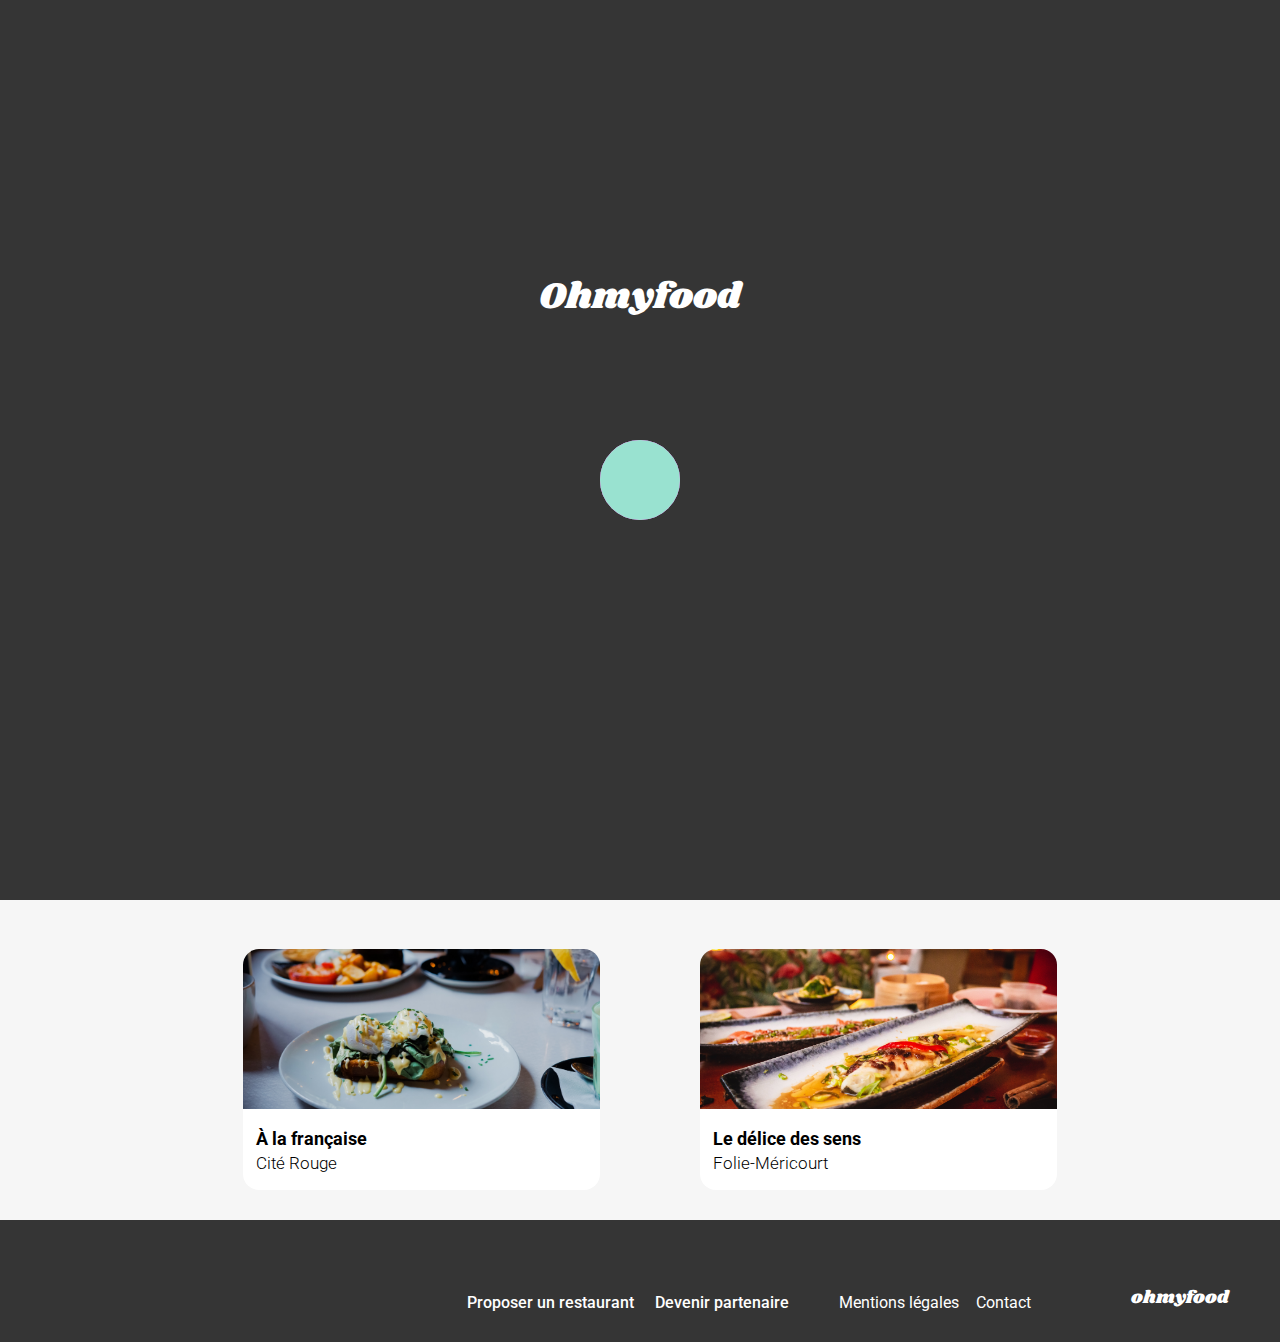
==== index.html @ 9baf25be "création des autres pages restos et quelques retouches diverses" ====
<!DOCTYPE html>
<html lang="fr">
  <head>
    <meta charset="UTF-8" />
    <!-- Pour les MediaQueries -->
    <meta name="viewport" content="width=device-width, initial-scale=1.0" />
    <!-- Nom de l'onglet -->
    <title>OhmyFood</title>
    <!-- Ajout du Logo dans l'onglet -->
    <link rel="icon" type="image/svg+xml" href="Images/logo/ohmyfood.png" />
    <!-- Ajout des liens pour les fonts et icones -->
    <link rel="preconnect" href="https://fonts.googleapis.com" />
    <link rel="preconnect" href="https://fonts.gstatic.com" crossorigin />
    <link
      href="https://fonts.googleapis.com/css2?family=Roboto:wght@300;400;500;700&family=Shrikhand&display=swap"
      rel="stylesheet"
    />
    <link
      rel="stylesheet"
      href="https://cdnjs.cloudflare.com/ajax/libs/font-awesome/6.2.1/css/all.min.css"
      integrity="sha512-MV7K8+y+gLIBoVD59lQIYicR65iaqukzvf/nwasF0nqhPay5w/9lJmVM2hMDcnK1OnMGCdVK+iQrJ7lzPJQd1w=="
      crossorigin="anonymous"
      referrerpolicy="no-referrer"
    />
    <!-- Ajout du style css de référence -->
    <link rel="stylesheet" href="sass/main.css" />
  </head>
  <body>
    <!-- LOADER -->
    <div class="middle loader">
      <div><p class="loader__title">Ohmyfood</p></div>
      <div>
        <span class="loader__element loader__element--1"></span>
        <span class="loader__element loader__element--2"></span>
        <span class="loader__element loader__element--3"></span>
      </div>
    </div>

    <header>
      <!-- ENTÊTE -->
      <div class="header header__accueil">
        <img
          src="Images/logo/ohmyfood@2x.svg"
          alt="Logo du site Oh my Food"
          class="logo"
        />
      </div>
    </header>
    <main>
      <!-- LOCALISATION -->
      <div class="location">
        <i class="fa-solid fa-location-dot" aria-hidden="true"></i>
        <a href="#" class="paris">Paris, Belleville</a>
      </div>
      <div class="presentation">
        <p class="presentation__one">Réservez le menu qui vous convient</p>
        <p class="presentation__two">
          Découvrez des restaurants d’exception, sélectionnés par nos soins.
        </p>
        <a href="#restos" class="cta cta__one"> Explorer nos restaurants </a>
      </div>
      <section>
        <div class="fct__title">
          <h1>Fonctionnement</h1>
        </div>
        <div class="direction">
          <div class="choice">
            <span class="choice__order">1</span
            ><a href="#restos" class="btn"
              ><i
                class="fa-solid fa-mobile-screen-button fa-lg"
                aria-hidden="true"
              ></i
              >Choisissez un restaurant</a
            >
          </div>
          <div class="choice">
            <span class="choice__order">2</span
            ><a href="#restos" class="btn"
              ><i class="fa-solid fa-list-ul fa-lg" aria-hidden="true"></i
              >Composez votre menu</a
            >
          </div>
          <div class="choice">
            <span class="choice__order">3</span
            ><a href="#restos" class="btn"
              ><i class="fa-solid fa-store fa-lg" aria-hidden="true"></i
              >Dégustez au restaurant</a
            >
          </div>
        </div>
      </section>
      <section class="bckg" id="restos">
        <div class="rst__title">
          <h1>Restaurants</h1>
        </div>
        <div class="cards">
          <article class="width">
            <a href="restos/PaletteDuGout.html" class="card">
              <div class="container__one">
                <span class="card__label">Nouveau</span>
                <img
                  src="Images/restaurants/jay-wennington-N_Y88TWmGwA-unsplash.jpg"
                  alt="Image de restaurant montrant des plats"
                  class="card__img"
                />
              </div>
            </a>
            <div class="container__two">
              <a href="restos/PaletteDuGout.html">
                <div class="card__txt">
                  <h3>La palette du goût</h3>
                  <p>Ménilmontant</p>
                </div>
              </a>
              <div class="carre carre__heart">
                <label for="goût">
                  <input type="checkbox" id="goût" class="checkbox" />
                  <i class="far fa-heart fa__base" aria-hidden="true"></i>
                  <i class="fas fa-heart fa__base" aria-hidden="true"></i>
                </label>
              </div>
            </div>
          </article>
          <article class="width">
            <a href="restos/NoteEnchantee.html" class="card">
              <div class="container__one">
                <span class="card__label">Nouveau</span>
                <img
                  src="Images/restaurants/stil-u2Lp8tXIcjw-unsplash.jpg"
                  alt="Image de restaurant montrant des plats"
                  class="card__img"
                />
              </div>
            </a>
            <div class="container__two">
              <a href="restos/NoteEnchantee.html">
                <div class="card__txt">
                  <h3>La note enchantée</h3>
                  <p>Charonne</p>
                </div>
              </a>
              <div class="carre carre__heart">
                <label for="note">
                  <input type="checkbox" id="note" class="checkbox" />
                  <i class="far fa-heart fa__base" aria-hidden="true"></i>
                  <i class="fas fa-heart fa__base" aria-hidden="true"></i>
                </label>
              </div>
            </div>
          </article>
          <article class="width">
            <a href="restos/ALaFrancaise.html" class="card">
              <img
                src="Images/restaurants/toa-heftiba-DQKerTsQwi0-unsplash.jpg"
                alt="Image de restaurant montrant des plats"
                class="card__img"
              />
            </a>
            <div class="container__two">
              <a href="restos/ALaFrancaise.html">
                <div class="card__txt">
                  <h3>À la française</h3>
                  <p>Cité Rouge</p>
                </div>
              </a>
              <div class="carre carre__heart">
                <label for="franc">
                  <input type="checkbox" id="franc" class="checkbox" />
                  <i class="far fa-heart fa__base" aria-hidden="true"></i>
                  <i class="fas fa-heart fa__base" aria-hidden="true"></i>
                </label>
              </div>
            </div>
          </article>
          <article class="width">
            <a href="restos/DeliceDesSens.html" class="card">
              <img
                src="Images/restaurants/louis-hansel-shotsoflouis-qNBGVyOCY8Q-unsplash.jpg"
                alt="Image de restaurant montrant des plats"
                class="card__img"
              />
            </a>
            <div class="container__two">
              <a href="restos/DeliceDesSens.html">
                <div class="card__txt">
                  <h3>Le délice des sens</h3>
                  <p>Folie-Méricourt</p>
                </div>
              </a>
              <div class="carre carre__heart">
                <label for="sens">
                  <input type="checkbox" id="sens" class="checkbox" />
                  <i class="far fa-heart fa__base" aria-hidden="true"></i>
                  <i class="fas fa-heart fa__base" aria-hidden="true"></i>
                </label>
              </div>
            </div>
          </article>
        </div>
      </section>
    </main>
    <footer class="footer">
      <div class="footer__width">
        <div class="footer__marge">
          <a href="#" class="shrinkhand color">ohmyfood</a>
        </div>
        <div class="footer__two order__two">
          <div class="icon">
            <div>
              <i class="fa-solid fa-utensils" aria-hidden="true"></i>
            </div>
            <a href="#" class="color weight__one">Proposer un restaurant</a>
          </div>
          <div class="icon">
            <div>
              <i
                class="fa-solid fa-handshake-angle fa-xs"
                aria-hidden="true"
              ></i>
            </div>
            <a href="#" class="color weight__one">Devenir partenaire</a>
          </div>
        </div>
        <div class="footer__two order__one">
          <div><a href="#" class="color weight__two">Mentions légales</a></div>
          <div>
            <a href="mailto:email@exemple.com?" class="color weight__two"
              >Contact</a
            >
          </div>
        </div>
      </div>
    </footer>
  </body>
</html>
---- sass/main.css ----
@charset "UTF-8";
/*****Appel des différentes pages scss du projet pour un bon fonctionnement de l'ensemble du site *****/
/* Réinitialisation des marges navigateurs */
* {
  margin: 0;
  padding: 0;
}

/** Fonts du site **/
/** Font-size **/
/** Charte des Couleurs pour l'ensemble du site **/
/**Couleurs principales**/
/**Autres Couleurs **/
/** Couleurs de CTA **/
/** Paramètres généraux **/
/** LOADER **/
/** ENTÊTE **/
/** Accueil - Fonctionnement **/
/** Accueil - Cartes Restaurants **/
/** Partie haute de la card **/
/** Partie basse de la card **/
/** alignement texte et coeur de la card**/
/** FOOTER **/
/** Mise en forme pages Restos **/
/** Vignettes pages restaurants**/
/** Pour couper le texte à l'aide de 3 petits points **/
/** Ombres Portées **/
/** Keyframes LOADER **/
@keyframes loader {
  100% {
    transform: scale(2);
  }
}
@keyframes visibilité {
  90% {
    opacity: 1;
  }
  100% {
    opacity: 0;
  }
}
/** Keyframes Blocs Menu **/
@keyframes menu {
  from {
    transform: scale(0);
    opacity: 0;
  }
  to {
    transform: scale(1);
    opacity: 1;
  }
}
/****** Paramètres généraux en Mobile First ***********/
/** Mise en forme de diverses balises html **/
body {
  font-family: "Roboto", sans-serif;
  font-size: 1rem;
}

h1 {
  font-family: "Roboto", sans-serif;
  font-size: 1.5rem;
  font-weight: 700;
}

h2 {
  font-family: "Shrikhand", serif;
  font-size: 1.75rem;
  font-weight: 400;
}

h3 {
  font-size: 1.125rem;
  font-weight: 700;
}

h4 {
  font-weight: 300;
}

a {
  text-decoration: none;
}

/** Boutons Explorer er Commander **/
.cta {
  display: flex;
  justify-content: center;
  align-items: center;
  box-shadow: 0px 5px 5px 0px rgba(0, 0, 0, 0.2509803922);
  background: linear-gradient(to bottom, #ff79da, #9356dc 97%);
  color: #ffffff;
  margin: auto;
  height: 3.125rem;
  border-radius: 30px;
  cursor: pointer;
  transition: all 0.3s cubic-bezier(0.4, 0.1, 0.6, 0.9);
  /**** Media Queries ****/
}
.cta:hover, .cta:active {
  background: linear-gradient(to bottom, #ff93e1, #a16be0 97%);
  box-shadow: 0px 7px 7px 2px rgba(0, 0, 0, 0.2509803922);
}
.cta__one {
  width: 58%;
}
.cta__two {
  width: 52%;
}
@media screen and (min-width: 768px) {
  .cta__one {
    width: 16%;
  }
  .cta__two {
    width: 30%;
  }
}

/** Paramètres généraux des coeurs **/
.fa__base {
  position: absolute;
  font-size: 25px;
  color: transparent;
  background-clip: text;
  cursor: pointer;
  transition: opacity 0.2s ease-in-out;
}

.far {
  background-color: #000000;
}
.far:active {
  opacity: 0;
}
@media screen and (min-width: 768px) {
  .far:hover {
    opacity: 0;
  }
}

.fas {
  background-image: linear-gradient(to bottom, #9356dc, #ff79da);
  opacity: 0;
}
.fas:active {
  opacity: 1;
}
@media screen and (min-width: 768px) {
  .fas:hover {
    opacity: 1;
  }
}

.checkbox {
  position: absolute;
  opacity: 0;
}

/** lorsque la checkbox est cochée, cela affiche l'icône coeur plein / les 2 sont donc reliés **/
input[type=checkbox]:checked ~ .fas {
  opacity: 1;
}

.container__two {
  display: flex;
  justify-content: space-between;
}

.carre {
  cursor: pointer;
  position: relative;
  /** Coeur pages accueil / cards **/
  /** Coeur pages restaurants **/
}
.carre__heart {
  margin-top: 20px;
  margin-right: 45px;
}
.carre__myheart {
  margin-top: 7px;
  margin-left: 20px;
}

/** Section Restaurants **/
.cards {
  display: flex;
  flex-direction: column;
  gap: 19.2px;
  margin-top: 24px;
  /** taille pour la balise <a> qui enveloppe la carte**/
}
@media screen and (min-width: 768px) {
  .cards {
    flex-direction: row;
    flex-wrap: wrap;
    justify-content: center;
    margin-top: 24px;
    gap: 50px 100px;
  }
}
.cards .width {
  width: 100%;
  background: #ffffff;
  border-radius: 1rem;
  /** style pour la carte entièrement cliquable **/
}
@media screen and (min-width: 768px) {
  .cards .width {
    width: 35%;
  }
}
.cards .width .card {
  /** style pour l'étiquette **/
  /** style pour le texte**/
}
.cards .width .card .container__one {
  display: flex;
  justify-content: flex-end;
}
.cards .width .card__img {
  object-fit: cover;
  object-position: center;
  position: relative;
  z-index: 1;
  width: 100%;
  height: 160px;
  border-radius: 1rem 1rem 0 0;
}
.cards .width .card__label {
  display: flex;
  justify-content: center;
  align-items: center;
  /** Superposition de l'étiquette "Nouveau" par rapport à l'image **/
  position: absolute;
  z-index: 2;
  border-radius: 0.125rem;
  width: 5rem;
  height: 1.813rem;
  background: #99e2d0;
  color: #008766;
  font-size: 0.875rem;
  font-weight: 500;
  margin-top: 4%;
  margin-right: 4%;
}
@media screen and (min-width: 768px) {
  .cards .width .card__label {
    margin-top: 1%;
    margin-right: 1%;
  }
}
.cards .width .card__txt {
  display: flex;
  flex-direction: column;
  align-items: flex-start;
  line-height: 1.6rem;
  color: #000000;
  font-size: 1.063rem;
  font-weight: 300;
  padding: 0.8rem;
  margin-right: 30px;
}

/** Alignement vertical des 2 blocs du loader **/
.middle {
  display: flex;
  flex-direction: column;
  justify-content: center;
  align-items: center;
  gap: 80px;
}

/** Aspect global **/
.loader {
  background-color: #353535;
  width: 100%;
  height: 100%;
  pointer-events: none;
  position: fixed;
  top: 0px;
  left: 0px;
  z-index: 100000;
  animation: visibilité 3s ease forwards;
  /** Style du titre **/
  /** Style des 3 ronds **/
}
.loader__title {
  position: relative;
  font-family: "Shrikhand", serif;
  color: #ffffff;
  font-size: 2rem;
  margin-top: -100px;
  /** Media Queries **/
}
@media screen and (min-width: 768px) {
  .loader__title {
    font-size: 2.3rem;
    margin-top: -140px;
  }
}
.loader__element {
  position: absolute;
  border-radius: 100%;
  border: 30px solid;
  margin-left: -30px;
  margin-top: -40px;
  /** Rappel de la charte graphique du site **/
  /** Animation des 3 ronds **/
}
@media screen and (min-width: 768px) {
  .loader__element {
    margin-top: -50px;
    border: 40px solid;
    margin-left: -40px;
  }
}
.loader__element--1 {
  color: #9356dc;
}
.loader__element--2 {
  color: #ff79da;
}
.loader__element--3 {
  color: #99e2d0;
}
.loader__element:nth-child(1) {
  animation: loader 0.6s ease-in-out alternate infinite;
}
.loader__element:nth-child(2) {
  animation: loader 0.6s ease-in-out alternate 0.2s infinite;
}
.loader__element:nth-child(3) {
  animation: loader 0.6s ease-in-out alternate 0.4s infinite;
}

/** ENTÊTES page accueil et restos**/
.header {
  height: 3.938rem;
  /**** Media Queries ****/
}
.header .logo {
  width: 10.125rem;
  height: 2.75rem;
  margin-top: 0.8rem;
}
.header__accueil {
  display: flex;
  justify-content: center;
  align-items: center;
  box-shadow: 0px 2px 4px 0px rgba(0, 0, 0, 0.1490196078);
  position: relative;
  z-index: 2;
}
.header__restos {
  display: flex;
  justify-content: flex-start;
  align-items: center;
  margin-left: 24px;
  gap: 18%;
}
@media screen and (min-width: 768px) {
  .header__restos {
    gap: 41%;
  }
}
.header i {
  color: #000000;
}
@media screen and (min-width: 768px) {
  .header .header {
    height: 6rem;
  }
  .header .logo {
    width: 12.5rem;
    height: 2.138rem;
    margin-top: 0;
  }
}

/** Bannière de Localisation **/
.location {
  display: flex;
  justify-content: center;
  align-items: center;
  box-shadow: 0px 5px 5px 0px rgba(0, 0, 0, 0.2509803922);
  position: absolute;
  z-index: 1;
  gap: 19.2px;
  width: 100%;
  height: 50px;
  background-color: #eaeaea;
}
.location i {
  color: #353535;
}
.location .paris {
  color: #353535;
  font-weight: 500;
}

/** Présentation courte de la start up**/
.presentation {
  background-color: #F6F6F6;
  padding-top: 50px;
  padding-bottom: 60.8px;
  text-align: center;
}
.presentation__one {
  font-size: 1.5rem;
  font-weight: 700;
  line-height: 28px;
  padding: 40px 45px 16px;
}
.presentation__two {
  font-size: 1.125rem;
  font-weight: 300;
  color: #353535;
  line-height: 28px;
  margin-bottom: 32px;
}
@media screen and (min-width: 768px) {
  .presentation {
    padding-bottom: 32px;
  }
  .presentation__one {
    font-size: 2.5rem;
    padding: 40px 45px 35px;
  }
  .presentation__two {
    margin-bottom: 24px;
  }
}

/** Section Fonctionnement **/
.fct__title {
  padding: 52px 20px 28.8px;
}
@media screen and (min-width: 768px) {
  .fct__title {
    margin-left: 17.3%;
  }
}

.direction {
  display: flex;
  flex-direction: column;
  margin-bottom: 48px;
  gap: 24px;
}
@media screen and (min-width: 768px) {
  .direction {
    display: flex;
    flex-direction: row;
    justify-content: center;
    gap: 4.8px;
  }
}
.direction .choice {
  display: flex;
  align-items: center;
}
.direction .choice__order {
  display: flex;
  justify-content: center;
  align-items: center;
  margin-left: 20px;
  background: #9356dc;
  color: #ffffff;
  width: 20.8px;
  height: 20.8px;
  border-radius: 9.6px;
  margin-right: -11.2px;
  z-index: 1;
}
@media screen and (min-width: 768px) {
  .direction .choice__order {
    width: 28.8px;
    height: 24px;
    border-radius: 11.2px;
  }
}
.direction .choice .btn {
  box-shadow: rgba(0, 0, 0, 0.15) 0px 5px 15px 0px;
  display: flex;
  align-items: baseline;
  gap: 24px;
  background: #F6F6F6;
  color: #000000;
  font-size: 1rem;
  font-weight: 500;
  width: 71%;
  padding: 27.2px;
  border-radius: 24px;
  cursor: pointer;
}
@media screen and (min-width: 768px) {
  .direction .choice .btn {
    width: 100%;
  }
}
.direction .choice .btn i {
  color: #7e7e7e;
  transition: color 0.2s cubic-bezier(0.4, 0.1, 0.6, 0.9);
}
.direction .choice .btn:hover i, .direction .choice .btn:active i {
  color: #9356dc;
}

/** Paramètres section Restaurants**/
.bckg {
  background-color: #F6F6F6;
  padding: 52px 20px 72px 20px;
}
@media screen and (min-width: 768px) {
  .bckg {
    padding: 30px 120px 30px 140px;
  }
  .bckg .rst__title {
    margin-left: 11%;
  }
}

.footer {
  background-color: #353535;
  /** Marge OhmyFood **/
  /** couleur icônes **/
  /** espace entre icônes et caractères **/
  /** Couleur générale des caractères **/
  /** Différentes graisses pour les 2 dernières rubriques **/
  /** Media Queries pour le sens et l'ordre des différents blocs **/
}
.footer__width {
  padding-top: 7%;
  padding-left: 7%;
  padding-bottom: 5%;
  width: 90%;
  line-height: 1.7rem;
  /** Media Queries pour le footer général **/
}
@media screen and (min-width: 768px) {
  .footer__width {
    display: flex;
    flex-direction: row-reverse;
    padding-top: 5%;
    padding-left: 6%;
    padding-bottom: 2%;
  }
}
.footer__marge {
  margin-bottom: 1rem;
}
@media screen and (min-width: 768px) {
  .footer__marge {
    margin-bottom: 0;
    margin-left: 100px;
  }
}
.footer__marge .shrinkhand {
  font-family: "Shrikhand", serif;
  font-size: 1.125rem;
}
.footer i {
  color: #ffffff;
}
.footer .icon {
  display: flex;
  gap: 11.2px;
}
.footer .color {
  color: #ffffff;
}
.footer .weight__one {
  font-weight: 500;
}
.footer .weight__two {
  font-weight: 400;
}
@media screen and (min-width: 768px) {
  .footer .footer__two {
    display: flex;
    flex-direction: row;
    margin-top: 5px;
  }
  .footer .order__one {
    order: 1;
    gap: 17px;
    margin-left: 50px;
  }
  .footer .order__two {
    order: 2;
    gap: 10px;
  }
}

/** Taille Photo**/
.restos {
  object-fit: cover;
  object-position: center;
  width: 100%;
}
@media screen and (min-width: 768px) {
  .restos {
    height: 383px;
  }
}

/** Fond global **/
.bckg__restos {
  display: flex;
  flex-direction: column;
  padding-top: 32px;
  padding-left: 16px;
  padding-right: 9.6px;
  margin-top: -48px;
  position: relative;
  background-color: #F6F6F6;
  border-radius: 30px 30px 0 0;
}
@media screen and (min-width: 768px) {
  .bckg__restos {
    margin-left: 15%;
    margin-right: 15%;
    padding-top: 2.5%;
    padding-left: 13%;
    padding-right: 11%;
  }
}

/** Alignement titre et coeur **/
.align__title {
  display: flex;
  margin-bottom: 20px;
}
@media screen and (min-width: 768px) {
  .align__title {
    margin: auto;
    margin-bottom: 30px;
  }
}

/** Marge "bloc menu" et cta **/
.marge {
  margin-bottom: 40px;
}

/** Soulignage du titre h4 **/
.underline {
  background-color: #99e2d0;
  height: 3.008px;
  width: 40px;
  margin-top: 4.8px;
  margin-bottom: 14.4px;
}

/** Animation bloc menu **/
.box {
  animation: menu 1.5s 100ms both;
}

.box__one {
  animation: menu 1.5s 150ms both;
}

.box__two {
  animation: menu 1.5s 300ms both;
}

.box__three {
  animation: menu 1.5s 450ms both;
}

/** Paramètres Vignettes plats **/
.vignette {
  display: flex;
  justify-content: space-between;
  box-shadow: rgba(0, 0, 0, 0.15) 0px 5px 15px 0px;
  background: #ffffff;
  color: #000000;
  width: 100%;
  border-radius: 16px;
  line-height: 25px;
  cursor: pointer;
  /** On coupe le texte à l'aide de 3 petits points lorsque c'est nécessaire **/
  /** Paramètres du prix affiché **/
  /** Paramètres de languette verte **/
  /** Animation des languettes vertes avec coche qui apparaissent et qui disparaissent au clic ou au survol **/
}
.vignette:not(:last-child) {
  margin-bottom: 12px;
}
.vignette__points {
  text-overflow: ellipsis;
  white-space: nowrap;
  overflow: hidden;
  width: 290px;
  transition: all 0.3s ease-in-out;
  /** Media Queries **/
  /** Paramètres de chaque ligne **/
}
.vignette__points:active {
  width: 190px;
}
@media screen and (min-width: 768px) {
  .vignette__points:hover {
    width: 300px;
  }
}
.vignette__points--one {
  text-overflow: ellipsis;
  white-space: nowrap;
  overflow: hidden;
  font-size: 1.125rem;
  font-weight: 500;
  padding-top: 10px;
  padding-left: 15px;
  letter-spacing: -0.4px;
}
.vignette__points--two {
  text-overflow: ellipsis;
  white-space: nowrap;
  overflow: hidden;
  font-size: 0.94rem;
  font-weight: 300;
  padding-left: 15px;
  padding-bottom: 10px;
  letter-spacing: -0.4px;
}
.vignette__price {
  font-size: 0.94rem;
  font-weight: 700;
  color: #353535;
  margin-top: 35px;
  margin-left: auto;
  transition: transform 0.3s ease-in-out;
}
.vignette .vignette__bar {
  display: flex;
  justify-content: center;
  align-items: center;
  background-color: #99e2d0;
  width: 19%;
  margin-left: -50px;
  border-top-right-radius: 16px;
  border-bottom-right-radius: 16px;
  opacity: 0;
  transform: scaleX(0);
  transform-origin: right;
  transition: all 0.3s ease-in-out;
  /** Paramètres de la coche **/
  /** couleur de l'icône de la languette **/
}
@media screen and (min-width: 768px) {
  .vignette .vignette__bar {
    width: 10%;
    margin-left: -35px;
  }
}
.vignette .vignette__bar__check {
  display: flex;
  justify-content: center;
  align-items: center;
  position: absolute;
  width: 20px;
  height: 20px;
  border-radius: 10px;
  background-color: #ffffff;
}
.vignette .vignette__bar i {
  color: #99e2d0;
}
.vignette:active > .vignette__bar {
  transform: scaleX(1);
  opacity: 1;
}
.vignette:active > .vignette__price {
  transform: translateX(-65px);
}
@media screen and (min-width: 768px) {
  .vignette:hover > .vignette__bar {
    transform: scaleX(1);
    opacity: 1;
  }
  .vignette:hover > .vignette__price {
    transform: translateX(-50px);
  }
}/*# sourceMappingURL=main.css.map */
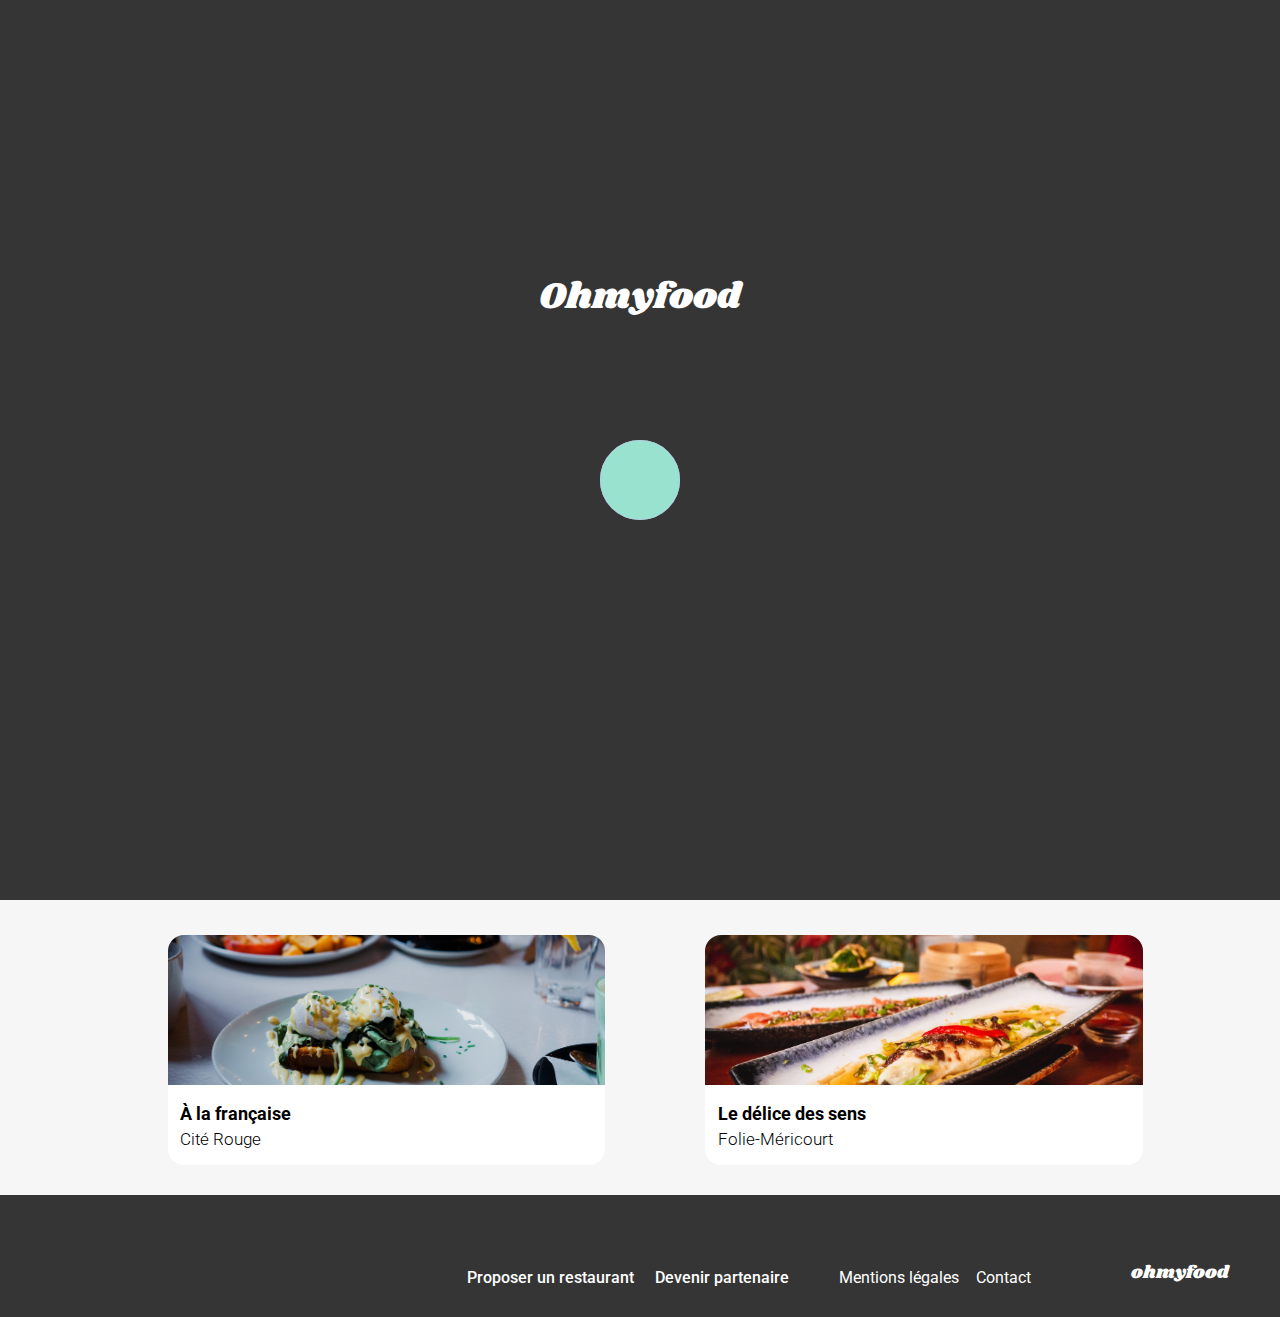
==== commit 278f41ea: "retouches diverses" ====
--- a/index.html
+++ b/index.html
@@ -39,11 +39,12 @@
     <header>
       <!-- ENTÊTE -->
       <div class="header header__accueil">
-        <img
-          src="Images/logo/ohmyfood@2x.svg"
-          alt="Logo du site Oh my Food"
-          class="logo"
-        />
+        <a href="#"
+          ><img
+            src="Images/logo/ohmyfood@2x.svg"
+            alt="Logo du site Oh my Food"
+            class="logo"
+        /></a>
       </div>
     </header>
     <main>
@@ -60,6 +61,7 @@
         <a href="#restos" class="cta cta__one"> Explorer nos restaurants </a>
       </div>
       <section>
+        <!-- description du fonctionnement de l'appli -->
         <div class="fct__title">
           <h1>Fonctionnement</h1>
         </div>
@@ -90,6 +92,7 @@
           </div>
         </div>
       </section>
+      <!-- Cartes des différents restaurants -->
       <section class="bckg" id="restos">
         <div class="rst__title">
           <h1>Restaurants</h1>
@@ -98,6 +101,7 @@
           <article class="width">
             <a href="restos/PaletteDuGout.html" class="card">
               <div class="container__one">
+                <!-- Étiquette verte placée sur l'image -->
                 <span class="card__label">Nouveau</span>
                 <img
                   src="Images/restaurants/jay-wennington-N_Y88TWmGwA-unsplash.jpg"
@@ -114,8 +118,9 @@
                 </div>
               </a>
               <div class="carre carre__heart">
-                <label for="goût">
-                  <input type="checkbox" id="goût" class="checkbox" />
+                <label for="gout">
+                  <!-- checkbox pour pouvoir garder le coeur plein, avec dégradé de couleur, en place -->
+                  <input type="checkbox" id="gout" class="checkbox" />
                   <i class="far fa-heart fa__base" aria-hidden="true"></i>
                   <i class="fas fa-heart fa__base" aria-hidden="true"></i>
                 </label>
@@ -125,6 +130,7 @@
           <article class="width">
             <a href="restos/NoteEnchantee.html" class="card">
               <div class="container__one">
+                <!-- Étiquette verte placée sur l'image -->
                 <span class="card__label">Nouveau</span>
                 <img
                   src="Images/restaurants/stil-u2Lp8tXIcjw-unsplash.jpg"
@@ -142,6 +148,7 @@
               </a>
               <div class="carre carre__heart">
                 <label for="note">
+                  <!-- checkbox pour pouvoir garder le coeur plein, avec dégradé de couleur, en place -->
                   <input type="checkbox" id="note" class="checkbox" />
                   <i class="far fa-heart fa__base" aria-hidden="true"></i>
                   <i class="fas fa-heart fa__base" aria-hidden="true"></i>
@@ -166,6 +173,7 @@
               </a>
               <div class="carre carre__heart">
                 <label for="franc">
+                  <!-- checkbox pour pouvoir garder le coeur plein, avec dégradé de couleur, en place -->
                   <input type="checkbox" id="franc" class="checkbox" />
                   <i class="far fa-heart fa__base" aria-hidden="true"></i>
                   <i class="fas fa-heart fa__base" aria-hidden="true"></i>
@@ -190,6 +198,7 @@
               </a>
               <div class="carre carre__heart">
                 <label for="sens">
+                  <!-- checkbox pour pouvoir garder le coeur plein, avec dégradé de couleur, en place -->
                   <input type="checkbox" id="sens" class="checkbox" />
                   <i class="far fa-heart fa__base" aria-hidden="true"></i>
                   <i class="fas fa-heart fa__base" aria-hidden="true"></i>
@@ -200,6 +209,7 @@
         </div>
       </section>
     </main>
+    <!-- FOOTER -->
     <footer class="footer">
       <div class="footer__width">
         <div class="footer__marge">
@@ -225,6 +235,7 @@
         <div class="footer__two order__one">
           <div><a href="#" class="color weight__two">Mentions légales</a></div>
           <div>
+            <!-- Au clique, ouverture d'une boite mail-->
             <a href="mailto:email@exemple.com?" class="color weight__two"
               >Contact</a
             >
--- a/sass/main.css
+++ b/sass/main.css
@@ -12,14 +12,12 @@
 /**Couleurs principales**/
 /**Autres Couleurs **/
 /** Couleurs de CTA **/
-/** Paramètres généraux **/
+/** Mixins réutilisées à plusieurs reprises **/
 /** LOADER **/
-/** ENTÊTE **/
 /** Accueil - Fonctionnement **/
 /** Accueil - Cartes Restaurants **/
 /** Partie haute de la card **/
 /** Partie basse de la card **/
-/** alignement texte et coeur de la card**/
 /** FOOTER **/
 /** Mise en forme pages Restos **/
 /** Vignettes pages restaurants**/
@@ -65,7 +63,7 @@
 
 h2 {
   font-family: "Shrikhand", serif;
-  font-size: 1.75rem;
+  font-size: 1.7rem;
   font-weight: 400;
 }
 
@@ -82,7 +80,7 @@
   text-decoration: none;
 }
 
-/** Boutons Explorer er Commander **/
+/** Boutons "Explorer" et "Commander" **/
 .cta {
   display: flex;
   justify-content: center;
@@ -91,29 +89,20 @@
   background: linear-gradient(to bottom, #ff79da, #9356dc 97%);
   color: #ffffff;
   margin: auto;
-  height: 3.125rem;
+  height: 50px;
   border-radius: 30px;
   cursor: pointer;
   transition: all 0.3s cubic-bezier(0.4, 0.1, 0.6, 0.9);
-  /**** Media Queries ****/
 }
 .cta:hover, .cta:active {
   background: linear-gradient(to bottom, #ff93e1, #a16be0 97%);
   box-shadow: 0px 7px 7px 2px rgba(0, 0, 0, 0.2509803922);
 }
 .cta__one {
-  width: 58%;
+  width: 218px;
 }
 .cta__two {
-  width: 52%;
-}
-@media screen and (min-width: 768px) {
-  .cta__one {
-    width: 16%;
-  }
-  .cta__two {
-    width: 30%;
-  }
+  width: 186px;
 }
 
 /** Paramètres généraux des coeurs **/
@@ -126,6 +115,7 @@
   transition: opacity 0.2s ease-in-out;
 }
 
+/** Coeur vide **/
 .far {
   background-color: #000000;
 }
@@ -138,6 +128,7 @@
   }
 }
 
+/** Coeur plein **/
 .fas {
   background-image: linear-gradient(to bottom, #9356dc, #ff79da);
   opacity: 0;
@@ -151,6 +142,7 @@
   }
 }
 
+/** CHECKBOX **/
 .checkbox {
   position: absolute;
   opacity: 0;
@@ -201,8 +193,8 @@
 .cards .width {
   width: 100%;
   background: #ffffff;
-  border-radius: 1rem;
-  /** style pour la carte entièrement cliquable **/
+  border-radius: 16px;
+  /** style pour la carte **/
 }
 @media screen and (min-width: 768px) {
   .cards .width {
@@ -223,8 +215,8 @@
   position: relative;
   z-index: 1;
   width: 100%;
-  height: 160px;
-  border-radius: 1rem 1rem 0 0;
+  height: 150px;
+  border-radius: 16px 16px 0 0;
 }
 .cards .width .card__label {
   display: flex;
@@ -233,9 +225,9 @@
   /** Superposition de l'étiquette "Nouveau" par rapport à l'image **/
   position: absolute;
   z-index: 2;
-  border-radius: 0.125rem;
-  width: 5rem;
-  height: 1.813rem;
+  border-radius: 2px;
+  width: 80px;
+  height: 29px;
   background: #99e2d0;
   color: #008766;
   font-size: 0.875rem;
@@ -253,11 +245,11 @@
   display: flex;
   flex-direction: column;
   align-items: flex-start;
-  line-height: 1.6rem;
+  line-height: 25.5px;
   color: #000000;
   font-size: 1.063rem;
   font-weight: 300;
-  padding: 0.8rem;
+  padding: 12.8px;
   margin-right: 30px;
 }
 
@@ -280,7 +272,7 @@
   top: 0px;
   left: 0px;
   z-index: 100000;
-  animation: visibilité 3s ease forwards;
+  animation: visibilité 0.1s ease forwards;
   /** Style du titre **/
   /** Style des 3 ronds **/
 }
@@ -299,11 +291,13 @@
   }
 }
 .loader__element {
+  /** Superposition des 3 ronds **/
   position: absolute;
   border-radius: 100%;
   border: 30px solid;
   margin-left: -30px;
   margin-top: -40px;
+  /** Media Queries**/
   /** Rappel de la charte graphique du site **/
   /** Animation des 3 ronds **/
 }
@@ -335,46 +329,39 @@
 
 /** ENTÊTES page accueil et restos**/
 .header {
-  height: 3.938rem;
+  display: flex;
+  justify-content: center;
+  align-items: center;
+  position: relative;
+  height: 63PX;
   /**** Media Queries ****/
 }
 .header .logo {
-  width: 10.125rem;
-  height: 2.75rem;
-  margin-top: 0.8rem;
+  width: 162px;
+  height: 44px;
+  margin-top: 13px;
+}
+@media screen and (min-width: 768px) {
+  .header .header {
+    height: 96px;
+  }
+  .header .logo {
+    width: 200px;
+    height: 34px;
+    margin-top: 0;
+  }
 }
 .header__accueil {
-  display: flex;
-  justify-content: center;
-  align-items: center;
   box-shadow: 0px 2px 4px 0px rgba(0, 0, 0, 0.1490196078);
-  position: relative;
   z-index: 2;
 }
-.header__restos {
-  display: flex;
-  justify-content: flex-start;
-  align-items: center;
-  margin-left: 24px;
-  gap: 18%;
-}
-@media screen and (min-width: 768px) {
-  .header__restos {
-    gap: 41%;
-  }
+.header__arrow {
+  position: absolute;
+  left: 0;
+  padding: 17px 0 16px 17px;
 }
 .header i {
   color: #000000;
-}
-@media screen and (min-width: 768px) {
-  .header .header {
-    height: 6rem;
-  }
-  .header .logo {
-    width: 12.5rem;
-    height: 2.138rem;
-    margin-top: 0;
-  }
 }
 
 /** Bannière de Localisation **/
@@ -404,6 +391,7 @@
   padding-top: 50px;
   padding-bottom: 60.8px;
   text-align: center;
+  /** Media Queries**/
 }
 .presentation__one {
   font-size: 1.5rem;
@@ -432,32 +420,39 @@
 }
 
 /** Section Fonctionnement **/
+/** titre "fonctionnement **/
 .fct__title {
-  padding: 52px 20px 28.8px;
+  padding: 52px 20px 29px;
 }
 @media screen and (min-width: 768px) {
   .fct__title {
-    margin-left: 17.3%;
-  }
-}
-
+    text-align: center;
+    margin-right: 855px;
+  }
+}
+
+/** Bloc boutons **/
 .direction {
   display: flex;
   flex-direction: column;
-  margin-bottom: 48px;
-  gap: 24px;
+  margin-bottom: 55px;
+  gap: 20px;
+  /** centrage du numéro par rapport au bouton **/
 }
 @media screen and (min-width: 768px) {
   .direction {
     display: flex;
     flex-direction: row;
     justify-content: center;
-    gap: 4.8px;
+    margin-bottom: 50px;
+    gap: 0;
   }
 }
 .direction .choice {
   display: flex;
   align-items: center;
+  /** centrage du numéro dans le cercle **/
+  /** Boutons **/
 }
 .direction .choice__order {
   display: flex;
@@ -466,36 +461,42 @@
   margin-left: 20px;
   background: #9356dc;
   color: #ffffff;
-  width: 20.8px;
-  height: 20.8px;
-  border-radius: 9.6px;
+  font-size: 14px;
+  width: 23px;
+  height: 23px;
+  border-radius: 15px;
   margin-right: -11.2px;
   z-index: 1;
+  /** Media Queries**/
 }
 @media screen and (min-width: 768px) {
   .direction .choice__order {
-    width: 28.8px;
-    height: 24px;
-    border-radius: 11.2px;
+    width: 30px;
+    height: 20px;
+    border-radius: 13px;
   }
 }
 .direction .choice .btn {
   box-shadow: rgba(0, 0, 0, 0.15) 0px 5px 15px 0px;
   display: flex;
-  align-items: baseline;
-  gap: 24px;
+  align-items: center;
+  gap: 20px;
   background: #F6F6F6;
   color: #000000;
   font-size: 1rem;
   font-weight: 500;
-  width: 71%;
-  padding: 27.2px;
+  width: 70%;
+  padding: 27px 30px 27px 30px;
   border-radius: 24px;
   cursor: pointer;
+  /** Media Queries**/
 }
 @media screen and (min-width: 768px) {
   .direction .choice .btn {
     width: 100%;
+    padding: 24px 70px 24px 35px;
+    border-radius: 20px;
+    gap: 25px;
   }
 }
 .direction .choice .btn i {
@@ -513,10 +514,10 @@
 }
 @media screen and (min-width: 768px) {
   .bckg {
-    padding: 30px 120px 30px 140px;
+    padding: 30px 0 30px 30px;
   }
   .bckg .rst__title {
-    margin-left: 11%;
+    margin-left: 11.6%;
   }
 }
 
@@ -534,8 +535,8 @@
   padding-left: 7%;
   padding-bottom: 5%;
   width: 90%;
-  line-height: 1.7rem;
-  /** Media Queries pour le footer général **/
+  line-height: 27px;
+  /** Media Queries **/
 }
 @media screen and (min-width: 768px) {
   .footer__width {
@@ -547,7 +548,7 @@
   }
 }
 .footer__marge {
-  margin-bottom: 1rem;
+  margin-bottom: 16px;
 }
 @media screen and (min-width: 768px) {
   .footer__marge {
@@ -597,6 +598,8 @@
   object-fit: cover;
   object-position: center;
   width: 100%;
+  height: 275px;
+  /** Media Queries**/
 }
 @media screen and (min-width: 768px) {
   .restos {
@@ -630,6 +633,7 @@
 .align__title {
   display: flex;
   margin-bottom: 20px;
+  /** Media Queries**/
 }
 @media screen and (min-width: 768px) {
   .align__title {
@@ -684,6 +688,7 @@
   /** Paramètres du prix affiché **/
   /** Paramètres de languette verte **/
   /** Animation des languettes vertes avec coche qui apparaissent et qui disparaissent au clic ou au survol **/
+  /** Media Queries**/
 }
 .vignette:not(:last-child) {
   margin-bottom: 12px;
@@ -746,6 +751,7 @@
   transform: scaleX(0);
   transform-origin: right;
   transition: all 0.3s ease-in-out;
+  /** Media Queries**/
   /** Paramètres de la coche **/
   /** couleur de l'icône de la languette **/
 }
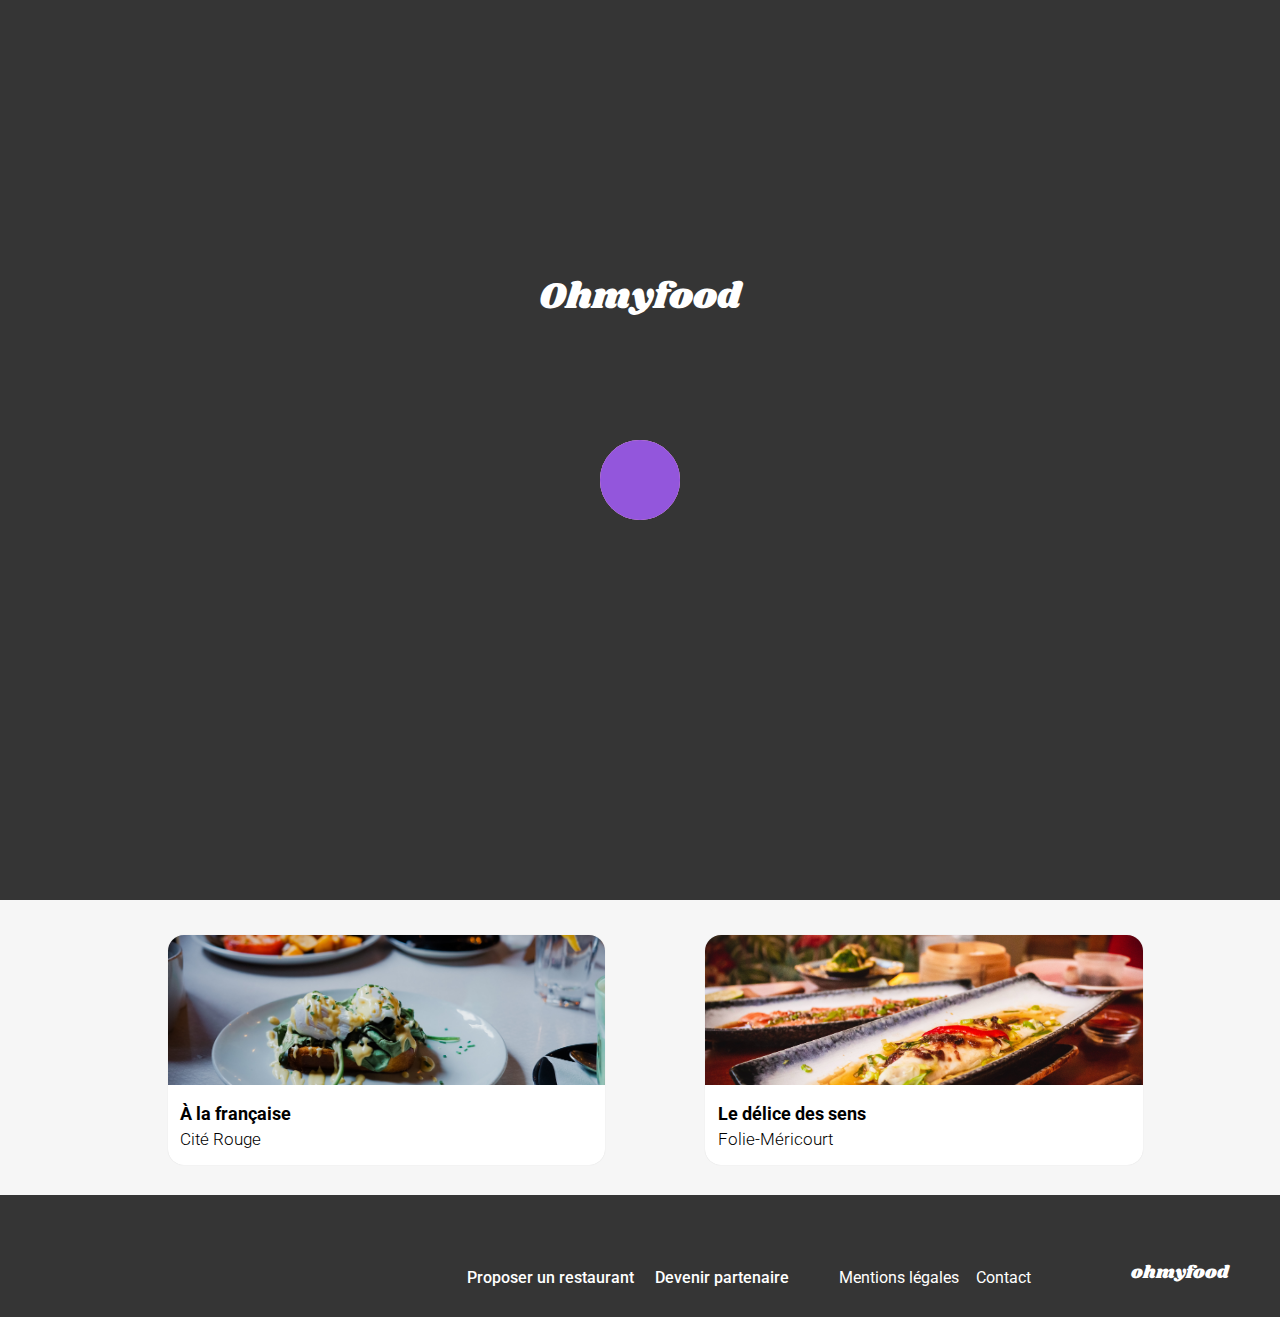
==== commit 5966a424: "suite retouches" ====
--- a/index.html
+++ b/index.html
@@ -94,7 +94,7 @@
       </section>
       <!-- Cartes des différents restaurants -->
       <section class="bckg" id="restos">
-        <div class="rst__title">
+        <div class="resto__title">
           <h1>Restaurants</h1>
         </div>
         <div class="cards">
@@ -119,7 +119,7 @@
               </a>
               <div class="carre carre__heart">
                 <label for="gout">
-                  <!-- checkbox pour pouvoir garder le coeur plein, avec dégradé de couleur, en place -->
+                  <!-- checkbox pour pouvoir garder le coeur plein avec dégradé de couleur, en place -->
                   <input type="checkbox" id="gout" class="checkbox" />
                   <i class="far fa-heart fa__base" aria-hidden="true"></i>
                   <i class="fas fa-heart fa__base" aria-hidden="true"></i>
--- a/sass/main.css
+++ b/sass/main.css
@@ -1,5 +1,5 @@
 @charset "UTF-8";
-/*****Appel des différentes pages scss du projet pour un bon fonctionnement de l'ensemble du site *****/
+/***** Appels des différentes pages scss du projet pour un bon fonctionnement de l'ensemble du site *****/
 /* Réinitialisation des marges navigateurs */
 * {
   margin: 0;
@@ -7,11 +7,18 @@
 }
 
 /** Fonts du site **/
-/** Font-size **/
+/** Font de base **/
+/** Font se rapportant au logo **/
+/** Font-size de base **/
 /** Charte des Couleurs pour l'ensemble du site **/
 /**Couleurs principales**/
+/** Primaire **/
+/** Secondaire **/
+/** Tertiaire **/
 /**Autres Couleurs **/
 /** Couleurs de CTA **/
+/** Couleurs de base du bouton avec pourcentage de pénétration de la couleur rose vers la couleur violette **/
+/** Couleurs au clic ou au survol **/
 /** Mixins réutilisées à plusieurs reprises **/
 /** LOADER **/
 /** Accueil - Fonctionnement **/
@@ -23,12 +30,15 @@
 /** Vignettes pages restaurants**/
 /** Pour couper le texte à l'aide de 3 petits points **/
 /** Ombres Portées **/
+/** décalage horizontal/décalage vertical/floutage/extension et couleur **/
 /** Keyframes LOADER **/
+/** taille des ronds **/
 @keyframes loader {
   100% {
     transform: scale(2);
   }
 }
+/** apparence le temps de visibilité du loader **/
 @keyframes visibilité {
   90% {
     opacity: 1;
@@ -37,7 +47,7 @@
     opacity: 0;
   }
 }
-/** Keyframes Blocs Menu **/
+/** Keyframe Titre et Blocs Menu  passant d'invisibles à visibles - Page restos **/
 @keyframes menu {
   from {
     transform: scale(0);
@@ -80,23 +90,46 @@
   text-decoration: none;
 }
 
-/** Boutons "Explorer" et "Commander" **/
+/** Boutons page accueil et restos **/
+/** Aspect de base **/
 .cta {
   display: flex;
   justify-content: center;
   align-items: center;
   box-shadow: 0px 5px 5px 0px rgba(0, 0, 0, 0.2509803922);
+  position: relative;
   background: linear-gradient(to bottom, #ff79da, #9356dc 97%);
   color: #ffffff;
   margin: auto;
   height: 50px;
   border-radius: 30px;
   cursor: pointer;
+  z-index: 1;
+  /** Création d'un pseudo-élément quasiment pareil que le ".cta" si ce n'est que la couleur du background change pour s'éclaircir / pour l'instant celui-ci est invisible  grâce l'opacity en 0, mais il est positionné exactement au même endroit que le cta grâce à "position: absolute" et les différntes directions en 0. Il se situe en sous-couche avec "z-index: -1;" **/
+  /** Taille bouton page accueil **/
+  /** Taille bouton pages restos **/
+}
+.cta:active, .cta:hover {
+  /** Activation du pseudo-élément "::after" + changement de l'ombre portée qui est plus intense **/
+}
+.cta:active::after, .cta:hover::after {
+  opacity: 1;
+  box-shadow: 0px 7px 7px 2px rgba(0, 0, 0, 0.2509803922);
+}
+.cta::after {
+  content: "";
+  border-radius: 30px;
+  position: absolute;
+  top: 0;
+  right: 0;
+  bottom: 0;
+  left: 0;
+  background: linear-gradient(to bottom, #ff93e1, #a16be0 97%);
+  opacity: 0;
+  z-index: -1;
+  /** "all" pour prendre en compte l'opacité et la mixin concernant l'ombre portée lors de l'activation des pseudo-classes :active et :hover situées au-dessus. Cette animation dure 300ms. Le cubic-bezier vient personnaliser 
+  la vitesse en début (x1 y1) et fin d'animation (x2 y2, sur une courbe de graphique). **/
   transition: all 0.3s cubic-bezier(0.4, 0.1, 0.6, 0.9);
-}
-.cta:hover, .cta:active {
-  background: linear-gradient(to bottom, #ff93e1, #a16be0 97%);
-  box-shadow: 0px 7px 7px 2px rgba(0, 0, 0, 0.2509803922);
 }
 .cta__one {
   width: 218px;
@@ -105,11 +138,36 @@
   width: 186px;
 }
 
+/** Alignement texte et coeur **/
+.container__two {
+  display: flex;
+  justify-content: space-between;
+}
+
+/** Conteneur parent de référence pour le positionnement des coeurs, avec "position : relative;" **/
+.carre {
+  cursor: pointer;
+  position: relative;
+  /** Postionnement des coeurs page accueil/cards **/
+  /** Coeur pages restaurants **/
+}
+.carre__heart {
+  margin-top: 20px;
+  margin-right: 45px;
+}
+.carre__myheart {
+  margin-top: 7px;
+  margin-left: 20px;
+}
+
 /** Paramètres généraux des coeurs **/
 .fa__base {
+  /** Positionnement spécifique des coeurs en fonction de leur conteneur parent ".carre" **/
   position: absolute;
-  font-size: 25px;
+  font-size: 23px;
+  /** on rend l'icône et sa couleur d'origine invisibles **/
   color: transparent;
+  /** le caractère/élément coeur n'est visible que dans la limite de la taille définie juste au-dessus **/
   background-clip: text;
   cursor: pointer;
   transition: opacity 0.2s ease-in-out;
@@ -117,12 +175,17 @@
 
 /** Coeur vide **/
 .far {
+  /** Ajout de la couleur voulue au caractère coeur après avoir rendu invisible le caractère d'origine dans la classe ".fa__base" **/
   background-color: #000000;
 }
 .far:active {
+  /** devient complètement invisible au clic... **/
   opacity: 0;
 }
 @media screen and (min-width: 768px) {
+  .far {
+    /** ...ou au survol. **/
+  }
   .far:hover {
     opacity: 0;
   }
@@ -130,13 +193,19 @@
 
 /** Coeur plein **/
 .fas {
+  /** Ajout du dégradé voulu au caractère coeur après avoir rendu invisible le caractère d'origine dans la classe ".fa__base" **/
   background-image: linear-gradient(to bottom, #9356dc, #ff79da);
+  /** pour l'instant invisible... **/
   opacity: 0;
 }
 .fas:active {
+  /** ...mais devient visible au clic, **/
   opacity: 1;
 }
 @media screen and (min-width: 768px) {
+  .fas {
+    /** ...ou au survol. **/
+  }
   .fas:hover {
     opacity: 1;
   }
@@ -144,6 +213,7 @@
 
 /** CHECKBOX **/
 .checkbox {
+  /** positionnement de la checkbox au même endroit que les coeurs, en fonction du conteneur parent ".carre", mais celle-ci est invisible **/
   position: absolute;
   opacity: 0;
 }
@@ -151,26 +221,6 @@
 /** lorsque la checkbox est cochée, cela affiche l'icône coeur plein / les 2 sont donc reliés **/
 input[type=checkbox]:checked ~ .fas {
   opacity: 1;
-}
-
-.container__two {
-  display: flex;
-  justify-content: space-between;
-}
-
-.carre {
-  cursor: pointer;
-  position: relative;
-  /** Coeur pages accueil / cards **/
-  /** Coeur pages restaurants **/
-}
-.carre__heart {
-  margin-top: 20px;
-  margin-right: 45px;
-}
-.carre__myheart {
-  margin-top: 7px;
-  margin-left: 20px;
 }
 
 /** Section Restaurants **/
@@ -194,6 +244,7 @@
   width: 100%;
   background: #ffffff;
   border-radius: 16px;
+  box-shadow: 0px 0px 1px 0px rgba(0, 0, 0, 0.1490196078);
   /** style pour la carte **/
 }
 @media screen and (min-width: 768px) {
@@ -253,7 +304,7 @@
   margin-right: 30px;
 }
 
-/** Alignement vertical des 2 blocs du loader **/
+/** Alignement vertical du titre et des points superposés **/
 .middle {
   display: flex;
   flex-direction: column;
@@ -267,12 +318,12 @@
   background-color: #353535;
   width: 100%;
   height: 100%;
-  pointer-events: none;
-  position: fixed;
+  pointer-events: none; /** aucun clic ou autre évènement possible pendant l'animation du loader **/
+  position: fixed; /** à partir du haut à gauche,l'élément reste fixe à la même position dans la fenêtre du navigateur, même lorsque l'utilisateur fait défiler la page pendant l'animation du loader **/
   top: 0px;
   left: 0px;
-  z-index: 100000;
-  animation: visibilité 0.1s ease forwards;
+  z-index: 10; /** positionné de manière invisible en surcouche **/
+  animation: visibilité 3s ease-in-out forwards; /** visible pendant 3 secondes, de manière fluide et naturelle avec "ease-in-out" et garde son apparence/état final en place (forwards) avant chaque itération, ce qui évite une action saccadée **/
   /** Style du titre **/
   /** Style des 3 ronds **/
 }
@@ -298,8 +349,11 @@
   margin-left: -30px;
   margin-top: -40px;
   /** Media Queries**/
-  /** Rappel de la charte graphique du site **/
-  /** Animation des 3 ronds **/
+  /** Rappel de la charte graphique du site sur chaque rond **/
+  /******** Animation des 3 ronds ********/
+  /** Le premier rond violet (1) utilise la keyframe "loader" qui le fait grossir progressivement pour atteindre 200% de sa taille lorsqu'on est à 100% de l'animation, c'est à dire que l'action se déroule sur 600ms. Ce mouvement se fait de manière alterné avec "alternate", c'est à dire qu'il grossit puis diminue de taille avant de grossir à nouveau etc... Cela crée une sorte d'aller-retour du mouvement. L'animation commence lentement puis accélère pour à nouveau ralentir avec "ease-in-out", l'action est donc plus douce en début et en fin d'action et ceci est répété à l'infini avec "infinite". L'animation est donc constante et fluide pendant la durée de visibilité du loader **/
+  /** Même chose pour le rond rose (2) mais avec 200ms de décalage **/
+  /** Même chose pour le rond vert (3) mais avec 400ms de décalage **/
 }
 @media screen and (min-width: 768px) {
   .loader__element {
@@ -309,13 +363,13 @@
   }
 }
 .loader__element--1 {
-  color: #9356dc;
+  color: #99e2d0; /** Couleur primaire **/
 }
 .loader__element--2 {
-  color: #ff79da;
+  color: #ff79da; /** Couleur secondaire **/
 }
 .loader__element--3 {
-  color: #99e2d0;
+  color: #9356dc; /** Couleur tertiaire **/
 }
 .loader__element:nth-child(1) {
   animation: loader 0.6s ease-in-out alternate infinite;
@@ -362,6 +416,78 @@
 }
 .header i {
   color: #000000;
+}
+
+.footer {
+  background-color: #353535;
+  /** Marge OhmyFood **/
+  /** couleur icônes **/
+  /** espace entre icônes et caractères **/
+  /** Couleur générale des caractères **/
+  /** Différentes graisses pour les 2 dernières rubriques **/
+  /** Media Queries pour le sens et l'ordre des différents blocs **/
+}
+.footer__width {
+  padding-top: 7%;
+  padding-left: 7%;
+  padding-bottom: 5%;
+  width: 90%;
+  line-height: 27px;
+  /** Media Queries **/
+}
+@media screen and (min-width: 768px) {
+  .footer__width {
+    display: flex;
+    flex-direction: row-reverse;
+    padding-top: 5%;
+    padding-left: 6%;
+    padding-bottom: 2%;
+  }
+}
+.footer__marge {
+  margin-bottom: 16px;
+}
+@media screen and (min-width: 768px) {
+  .footer__marge {
+    margin-bottom: 0;
+    margin-left: 100px;
+  }
+}
+.footer__marge .shrinkhand {
+  font-family: "Shrikhand", serif;
+  font-size: 1.125rem;
+}
+.footer i {
+  color: #ffffff;
+}
+.footer .icon {
+  display: flex;
+  gap: 11.2px;
+}
+.footer .color {
+  color: #ffffff;
+}
+.footer .weight__one {
+  font-weight: 500;
+}
+.footer .weight__two {
+  font-weight: 400;
+}
+@media screen and (min-width: 768px) {
+  .footer .footer__two {
+    display: flex;
+    flex-direction: row;
+    margin-top: 5px;
+  }
+  .footer .order__one {
+    order: 1;
+    gap: 17px;
+    margin-left: 50px;
+  }
+  .footer .order__two {
+    order: 2;
+    gap: 10px;
+  }
 }
 
 /** Bannière de Localisation **/
@@ -477,6 +603,7 @@
   }
 }
 .direction .choice .btn {
+  /** rouge/vert/bleu et opacité de la couleur, ici, 15% **/
   box-shadow: rgba(0, 0, 0, 0.15) 0px 5px 15px 0px;
   display: flex;
   align-items: center;
@@ -488,7 +615,6 @@
   width: 70%;
   padding: 27px 30px 27px 30px;
   border-radius: 24px;
-  cursor: pointer;
   /** Media Queries**/
 }
 @media screen and (min-width: 768px) {
@@ -516,80 +642,8 @@
   .bckg {
     padding: 30px 0 30px 30px;
   }
-  .bckg .rst__title {
-    margin-left: 11.6%;
-  }
-}
-
-.footer {
-  background-color: #353535;
-  /** Marge OhmyFood **/
-  /** couleur icônes **/
-  /** espace entre icônes et caractères **/
-  /** Couleur générale des caractères **/
-  /** Différentes graisses pour les 2 dernières rubriques **/
-  /** Media Queries pour le sens et l'ordre des différents blocs **/
-}
-.footer__width {
-  padding-top: 7%;
-  padding-left: 7%;
-  padding-bottom: 5%;
-  width: 90%;
-  line-height: 27px;
-  /** Media Queries **/
-}
-@media screen and (min-width: 768px) {
-  .footer__width {
-    display: flex;
-    flex-direction: row-reverse;
-    padding-top: 5%;
-    padding-left: 6%;
-    padding-bottom: 2%;
-  }
-}
-.footer__marge {
-  margin-bottom: 16px;
-}
-@media screen and (min-width: 768px) {
-  .footer__marge {
-    margin-bottom: 0;
-    margin-left: 100px;
-  }
-}
-.footer__marge .shrinkhand {
-  font-family: "Shrikhand", serif;
-  font-size: 1.125rem;
-}
-.footer i {
-  color: #ffffff;
-}
-.footer .icon {
-  display: flex;
-  gap: 11.2px;
-}
-.footer .color {
-  color: #ffffff;
-}
-.footer .weight__one {
-  font-weight: 500;
-}
-.footer .weight__two {
-  font-weight: 400;
-}
-@media screen and (min-width: 768px) {
-  .footer .footer__two {
-    display: flex;
-    flex-direction: row;
-    margin-top: 5px;
-  }
-  .footer .order__one {
-    order: 1;
-    gap: 17px;
-    margin-left: 50px;
-  }
-  .footer .order__two {
-    order: 2;
-    gap: 10px;
+  .bckg .resto__title {
+    margin-left: 11%;
   }
 }
 
@@ -608,6 +662,7 @@
 }
 
 /** Fond global **/
+/** Superposition par rapport à l'image parce que le conteneur "bckg__restos" apparaît après l'image dans le code HTML, ce qui lui donne une position visuelle supérieure dans le flux du document, et aussi grâce à l'emploi de "position: relative;", même sans l'utilisation explicite de z-index. **/
 .bckg__restos {
   display: flex;
   flex-direction: column;
@@ -656,19 +711,23 @@
   margin-bottom: 14.4px;
 }
 
-/** Animation bloc menu **/
+/** Animation titre et blocs menus qui apparaissent les uns après les autres au chargement de la page grâce à une Keyframe **/
+/** Titre **/
 .box {
   animation: menu 1.5s 100ms both;
 }
 
+/** Entrées **/
 .box__one {
   animation: menu 1.5s 150ms both;
 }
 
+/** Plats **/
 .box__two {
   animation: menu 1.5s 300ms both;
 }
 
+/** Desserts **/
 .box__three {
   animation: menu 1.5s 450ms both;
 }
@@ -677,6 +736,7 @@
 .vignette {
   display: flex;
   justify-content: space-between;
+  /** rouge/vert/bleu et opacité de la couleur, ici, 15% **/
   box-shadow: rgba(0, 0, 0, 0.15) 0px 5px 15px 0px;
   background: #ffffff;
   color: #000000;
@@ -687,8 +747,8 @@
   /** On coupe le texte à l'aide de 3 petits points lorsque c'est nécessaire **/
   /** Paramètres du prix affiché **/
   /** Paramètres de languette verte **/
-  /** Animation des languettes vertes avec coche qui apparaissent et qui disparaissent au clic ou au survol **/
-  /** Media Queries**/
+  /** Enchaînement d'animations de la droite vers la gauche: au clic sur la vignette, la languette verte contenant la coche apparaît, poussant le prix et faisant disparaître la longueur des textes qui sont, eux, remplacés par les points de suspension **/
+  /** Media Queries - Même chose au survol**/
 }
 .vignette:not(:last-child) {
   margin-bottom: 12px;
@@ -699,16 +759,7 @@
   overflow: hidden;
   width: 290px;
   transition: all 0.3s ease-in-out;
-  /** Media Queries **/
   /** Paramètres de chaque ligne **/
-}
-.vignette__points:active {
-  width: 190px;
-}
-@media screen and (min-width: 768px) {
-  .vignette__points:hover {
-    width: 300px;
-  }
 }
 .vignette__points--one {
   text-overflow: ellipsis;
@@ -753,7 +804,7 @@
   transition: all 0.3s ease-in-out;
   /** Media Queries**/
   /** Paramètres de la coche **/
-  /** couleur de l'icône de la languette **/
+  /** couleur de la coche **/
 }
 @media screen and (min-width: 768px) {
   .vignette .vignette__bar {
@@ -774,6 +825,11 @@
 .vignette .vignette__bar i {
   color: #99e2d0;
 }
+.vignette:active {
+  /** languette verte avec coche **/
+  /** Prix **/
+  /** Points de suspension **/
+}
 .vignette:active > .vignette__bar {
   transform: scaleX(1);
   opacity: 1;
@@ -781,6 +837,9 @@
 .vignette:active > .vignette__price {
   transform: translateX(-65px);
 }
+.vignette:active > .vignette__points {
+  width: 190px;
+}
 @media screen and (min-width: 768px) {
   .vignette:hover > .vignette__bar {
     transform: scaleX(1);
@@ -789,4 +848,7 @@
   .vignette:hover > .vignette__price {
     transform: translateX(-50px);
   }
+  .vignette:hover > .vignette__points {
+    width: 300px;
+  }
 }/*# sourceMappingURL=main.css.map */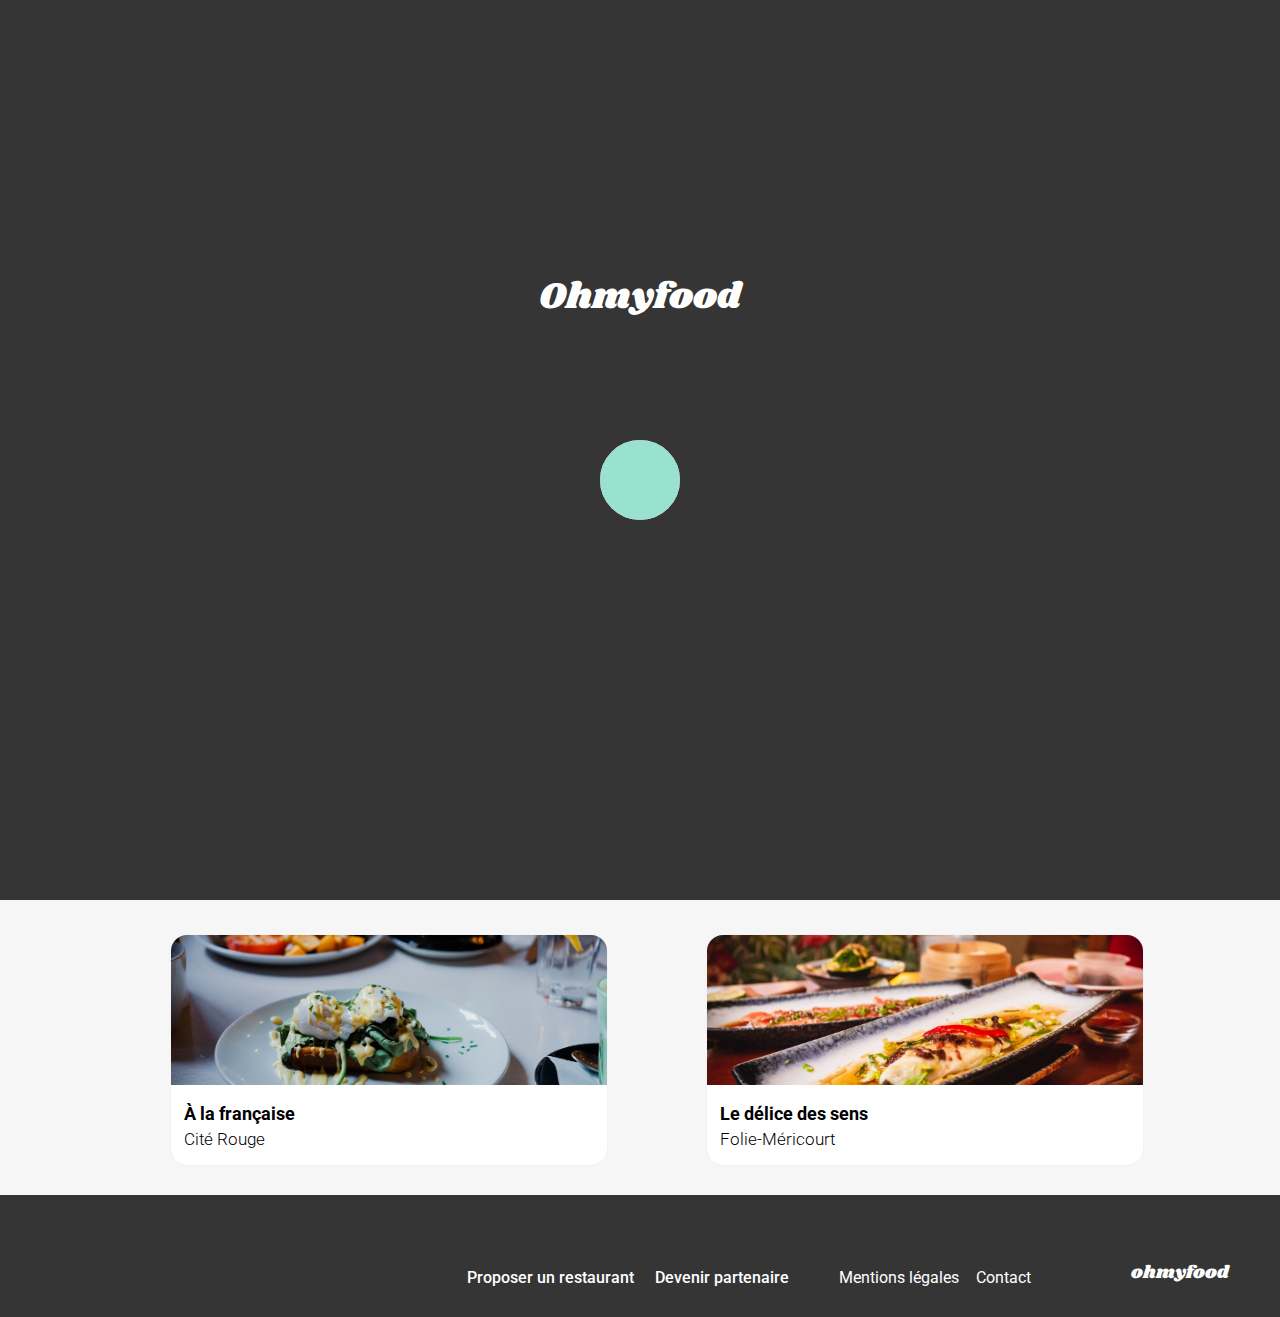
==== commit 0612c495: "retouches" ====
--- a/index.html
+++ b/index.html
@@ -68,7 +68,7 @@
         <div class="direction">
           <div class="choice">
             <span class="choice__order">1</span
-            ><a href="#restos" class="btn"
+            ><a href="#" class="btn"
               ><i
                 class="fa-solid fa-mobile-screen-button fa-lg"
                 aria-hidden="true"
@@ -78,14 +78,14 @@
           </div>
           <div class="choice">
             <span class="choice__order">2</span
-            ><a href="#restos" class="btn"
+            ><a href="#" class="btn"
               ><i class="fa-solid fa-list-ul fa-lg" aria-hidden="true"></i
               >Composez votre menu</a
             >
           </div>
           <div class="choice">
             <span class="choice__order">3</span
-            ><a href="#restos" class="btn"
+            ><a href="#" class="btn"
               ><i class="fa-solid fa-store fa-lg" aria-hidden="true"></i
               >Dégustez au restaurant</a
             >
--- a/sass/main.css
+++ b/sass/main.css
@@ -323,7 +323,7 @@
   top: 0px;
   left: 0px;
   z-index: 10; /** positionné de manière invisible en surcouche **/
-  animation: visibilité 3s ease-in-out forwards; /** visible pendant 3 secondes, de manière fluide et naturelle avec "ease-in-out" et garde son apparence/état final en place (forwards) avant chaque itération, ce qui évite une action saccadée **/
+  animation: visibilité 3s ease-in-out forwards; /** visible pendant 3 secondes, de manière fluide et naturelle grâce à "ease-in-out" et garde son apparence/état final en place (forwards) avant chaque itération, ce qui évite une action saccadée **/
   /** Style du titre **/
   /** Style des 3 ronds **/
 }
@@ -363,13 +363,13 @@
   }
 }
 .loader__element--1 {
-  color: #99e2d0; /** Couleur primaire **/
+  color: #9356dc; /** Couleur primaire **/
 }
 .loader__element--2 {
   color: #ff79da; /** Couleur secondaire **/
 }
 .loader__element--3 {
-  color: #9356dc; /** Couleur tertiaire **/
+  color: #99e2d0; /** Couleur tertiaire **/
 }
 .loader__element:nth-child(1) {
   animation: loader 0.6s ease-in-out alternate infinite;
@@ -640,7 +640,7 @@
 }
 @media screen and (min-width: 768px) {
   .bckg {
-    padding: 30px 0 30px 30px;
+    padding: 30px 0 30px 34px;
   }
   .bckg .resto__title {
     margin-left: 11%;
@@ -747,7 +747,7 @@
   /** On coupe le texte à l'aide de 3 petits points lorsque c'est nécessaire **/
   /** Paramètres du prix affiché **/
   /** Paramètres de languette verte **/
-  /** Enchaînement d'animations de la droite vers la gauche: au clic sur la vignette, la languette verte contenant la coche apparaît, poussant le prix et faisant disparaître la longueur des textes qui sont, eux, remplacés par les points de suspension **/
+  /** Enchaînement d'animations de la droite vers la gauche: au clic ou au survol sur la vignette, la languette verte contenant la coche apparaît, poussant le prix et faisant disparaître la longueur des textes qui sont, eux, remplacés par les points de suspension **/
   /** Media Queries - Même chose au survol**/
 }
 .vignette:not(:last-child) {
@@ -825,11 +825,6 @@
 .vignette .vignette__bar i {
   color: #99e2d0;
 }
-.vignette:active {
-  /** languette verte avec coche **/
-  /** Prix **/
-  /** Points de suspension **/
-}
 .vignette:active > .vignette__bar {
   transform: scaleX(1);
   opacity: 1;
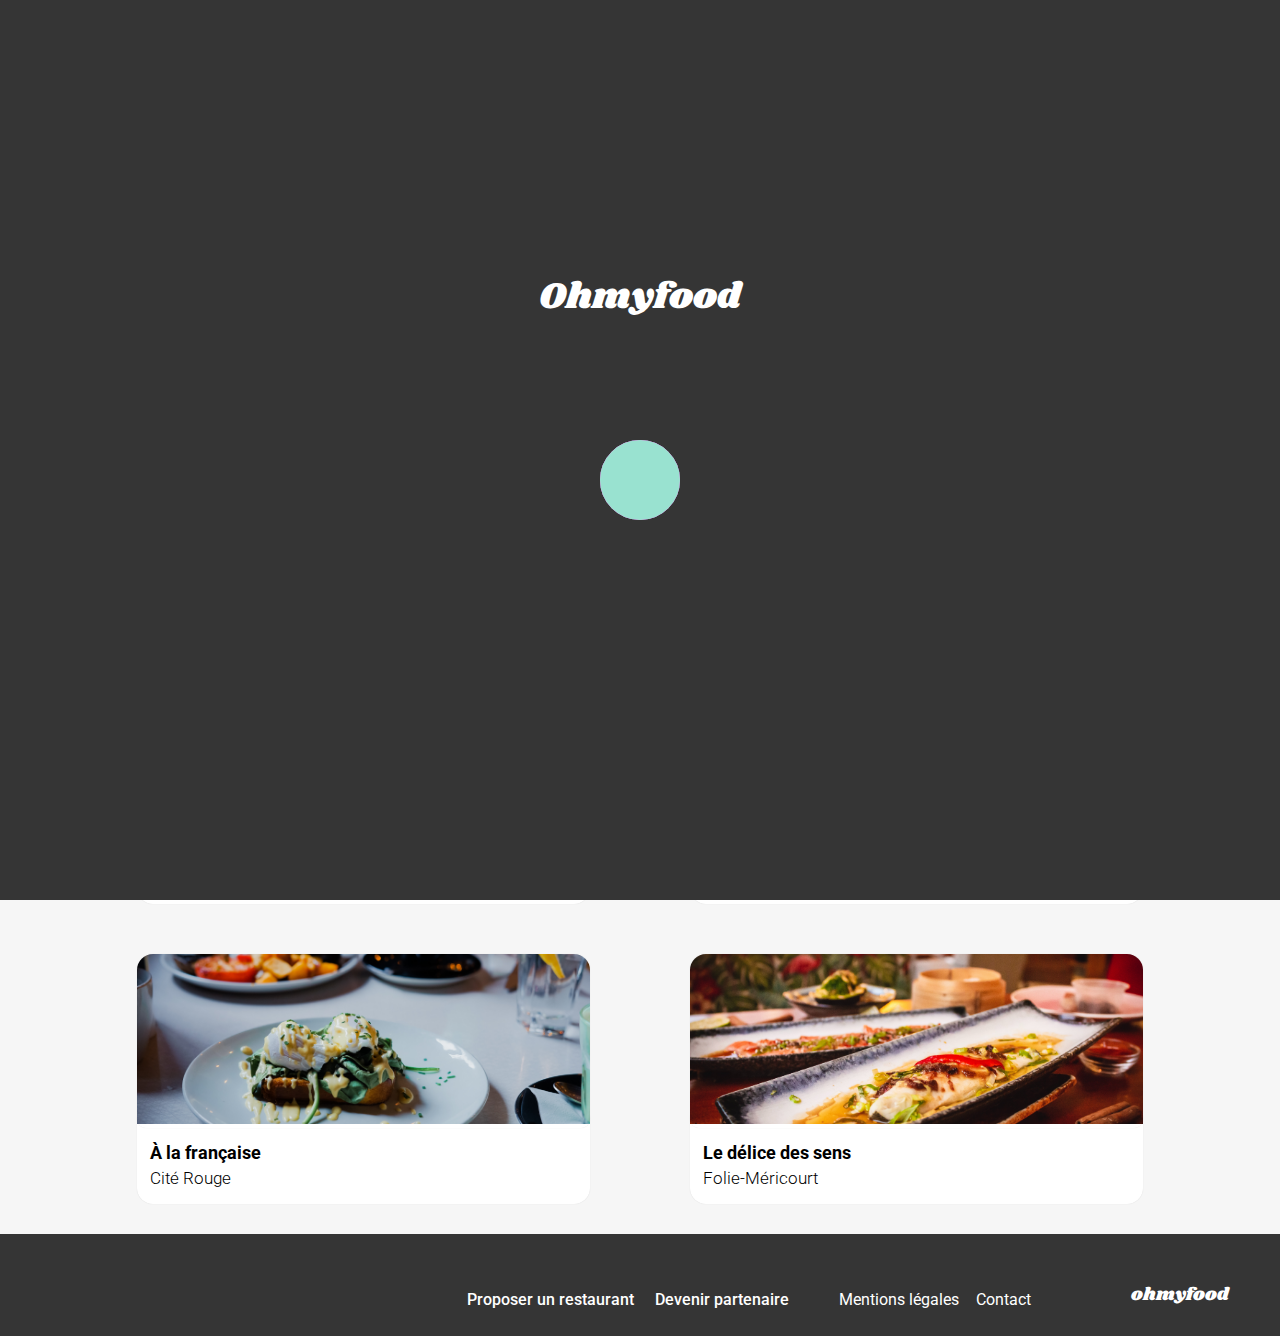
==== commit 1a7ff1ba: "remaniement sections fonctionnement et restaurants - page accueil" ====
--- a/index.html
+++ b/index.html
@@ -61,44 +61,32 @@
         <a href="#restos" class="cta cta__one"> Explorer nos restaurants </a>
       </div>
       <section>
-        <!-- description du fonctionnement de l'appli -->
-        <div class="fct__title">
-          <h1>Fonctionnement</h1>
-        </div>
-        <div class="direction">
-          <div class="choice">
-            <span class="choice__order">1</span
-            ><a href="#" class="btn"
-              ><i
-                class="fa-solid fa-mobile-screen-button fa-lg"
-                aria-hidden="true"
-              ></i
-              >Choisissez un restaurant</a
-            >
-          </div>
-          <div class="choice">
-            <span class="choice__order">2</span
-            ><a href="#" class="btn"
-              ><i class="fa-solid fa-list-ul fa-lg" aria-hidden="true"></i
-              >Composez votre menu</a
-            >
-          </div>
-          <div class="choice">
-            <span class="choice__order">3</span
-            ><a href="#" class="btn"
-              ><i class="fa-solid fa-store fa-lg" aria-hidden="true"></i
-              >Dégustez au restaurant</a
-            >
+        <div class="fct">
+          <h1 class="fct__title">Fonctionnement</h1>
+          <div class="fct__column">
+            <div class="fct__btn">
+              <span class="fct__number">1</span>
+              <i class="fa-solid fa-mobile-screen-button"></i>
+              <span>Choisissez un restaurant</span>
+            </div>
+            <div class="fct__btn">
+              <span class="fct__number">2</span>
+              <i class="fa-solid fa-list-ul"></i>
+              <span>Composez votre menu</span>
+            </div>
+            <div class="fct__btn">
+              <span class="fct__number">3</span>
+              <i class="fa-solid fa-store"></i>
+              <span>Dégustez au restaurant</span>
+            </div>
           </div>
         </div>
       </section>
       <!-- Cartes des différents restaurants -->
       <section class="bckg" id="restos">
-        <div class="resto__title">
-          <h1>Restaurants</h1>
-        </div>
+        <h1>Restaurants</h1>
         <div class="cards">
-          <article class="width">
+          <article class="card">
             <a href="restos/PaletteDuGout.html" class="card">
               <div class="container__one">
                 <!-- Étiquette verte placée sur l'image -->
@@ -127,7 +115,7 @@
               </div>
             </div>
           </article>
-          <article class="width">
+          <article class="card">
             <a href="restos/NoteEnchantee.html" class="card">
               <div class="container__one">
                 <!-- Étiquette verte placée sur l'image -->
@@ -156,7 +144,7 @@
               </div>
             </div>
           </article>
-          <article class="width">
+          <article class="card">
             <a href="restos/ALaFrancaise.html" class="card">
               <img
                 src="Images/restaurants/toa-heftiba-DQKerTsQwi0-unsplash.jpg"
@@ -181,7 +169,7 @@
               </div>
             </div>
           </article>
-          <article class="width">
+          <article class="card">
             <a href="restos/DeliceDesSens.html" class="card">
               <img
                 src="Images/restaurants/louis-hansel-shotsoflouis-qNBGVyOCY8Q-unsplash.jpg"
--- a/sass/main.css
+++ b/sass/main.css
@@ -223,53 +223,55 @@
   opacity: 1;
 }
 
+/** Paramètres section Restaurants**/
+.bckg {
+  background-color: #F6F6F6;
+  padding: 52px 20px 72px 20px;
+  /** Media Queries **/
+}
+@media screen and (min-width: 768px) {
+  .bckg {
+    padding: 30px 10.7% 30px 10.7%;
+  }
+}
+
 /** Section Restaurants **/
 .cards {
-  display: flex;
-  flex-direction: column;
-  gap: 19.2px;
+  display: grid;
+  grid-template-columns: 1fr;
+  grid-template-rows: 1fr 1fr 1fr 1fr;
+  gap: 18px;
   margin-top: 24px;
-  /** taille pour la balise <a> qui enveloppe la carte**/
 }
 @media screen and (min-width: 768px) {
   .cards {
-    flex-direction: row;
-    flex-wrap: wrap;
-    justify-content: center;
-    margin-top: 24px;
+    grid-template-columns: 1fr 1fr;
+    grid-template-rows: 1fr 1fr;
     gap: 50px 100px;
   }
 }
-.cards .width {
-  width: 100%;
+.cards .card {
   background: #ffffff;
   border-radius: 16px;
   box-shadow: 0px 0px 1px 0px rgba(0, 0, 0, 0.1490196078);
   /** style pour la carte **/
-}
-@media screen and (min-width: 768px) {
-  .cards .width {
-    width: 35%;
-  }
-}
-.cards .width .card {
   /** style pour l'étiquette **/
   /** style pour le texte**/
 }
-.cards .width .card .container__one {
+.cards .card .container__one {
   display: flex;
   justify-content: flex-end;
 }
-.cards .width .card__img {
+.cards .card__img {
   object-fit: cover;
   object-position: center;
   position: relative;
   z-index: 1;
   width: 100%;
-  height: 150px;
+  height: 170px;
   border-radius: 16px 16px 0 0;
 }
-.cards .width .card__label {
+.cards .card__label {
   display: flex;
   justify-content: center;
   align-items: center;
@@ -285,14 +287,15 @@
   font-weight: 500;
   margin-top: 4%;
   margin-right: 4%;
-}
-@media screen and (min-width: 768px) {
-  .cards .width .card__label {
+  /** Media Queries **/
+}
+@media screen and (min-width: 768px) {
+  .cards .card__label {
     margin-top: 1%;
     margin-right: 1%;
   }
 }
-.cards .width .card__txt {
+.cards .card__txt {
   display: flex;
   flex-direction: column;
   align-items: flex-start;
@@ -301,7 +304,7 @@
   font-size: 1.063rem;
   font-weight: 300;
   padding: 12.8px;
-  margin-right: 30px;
+  margin-right: 32px;
 }
 
 /** Alignement vertical du titre et des points superposés **/
@@ -323,7 +326,7 @@
   top: 0px;
   left: 0px;
   z-index: 10; /** positionné de manière invisible en surcouche **/
-  animation: visibilité 3s ease-in-out forwards; /** visible pendant 3 secondes, de manière fluide et naturelle grâce à "ease-in-out" et garde son apparence/état final en place (forwards) avant chaque itération, ce qui évite une action saccadée **/
+  animation: visibilité 0.2s ease-in-out forwards; /** visible pendant 3 secondes, de manière fluide et naturelle grâce à "ease-in-out" et garde son apparence/état final en place (forwards) avant chaque itération, ce qui évite une action saccadée **/
   /** Style du titre **/
   /** Style des 3 ronds **/
 }
@@ -439,9 +442,10 @@
   .footer__width {
     display: flex;
     flex-direction: row-reverse;
-    padding-top: 5%;
+    padding-top: 4%;
     padding-left: 6%;
     padding-bottom: 2%;
+    line-height: 20px;
   }
 }
 .footer__marge {
@@ -462,7 +466,8 @@
 }
 .footer .icon {
   display: flex;
-  gap: 11.2px;
+  align-items: center;
+  gap: 11px;
 }
 .footer .color {
   color: #ffffff;
@@ -546,105 +551,76 @@
 }
 
 /** Section Fonctionnement **/
-/** titre "fonctionnement **/
+.fct {
+  padding: 48px 30px 68px 35px;
+  /** Media Queries **/
+  /** Titre **/
+  /** Sens des boutons **/
+}
+@media screen and (min-width: 768px) {
+  .fct {
+    padding: 50px 10.7% 50px 10.7%;
+  }
+}
 .fct__title {
-  padding: 52px 20px 29px;
-}
-@media screen and (min-width: 768px) {
-  .fct__title {
-    text-align: center;
-    margin-right: 855px;
-  }
-}
-
-/** Bloc boutons **/
-.direction {
+  padding-bottom: 26px;
+}
+.fct__column {
   display: flex;
   flex-direction: column;
-  margin-bottom: 55px;
-  gap: 20px;
-  /** centrage du numéro par rapport au bouton **/
-}
-@media screen and (min-width: 768px) {
-  .direction {
-    display: flex;
+  gap: 25px;
+  /** Media Queries **/
+  /** Paramètres de chaque bouton **/
+}
+@media screen and (min-width: 768px) {
+  .fct__column {
     flex-direction: row;
-    justify-content: center;
-    margin-bottom: 50px;
-    gap: 0;
-  }
-}
-.direction .choice {
-  display: flex;
-  align-items: center;
-  /** centrage du numéro dans le cercle **/
-  /** Boutons **/
-}
-.direction .choice__order {
-  display: flex;
-  justify-content: center;
-  align-items: center;
-  margin-left: 20px;
-  background: #9356dc;
-  color: #ffffff;
-  font-size: 14px;
-  width: 23px;
-  height: 23px;
-  border-radius: 15px;
-  margin-right: -11.2px;
-  z-index: 1;
-  /** Media Queries**/
-}
-@media screen and (min-width: 768px) {
-  .direction .choice__order {
-    width: 30px;
-    height: 20px;
-    border-radius: 13px;
-  }
-}
-.direction .choice .btn {
+    gap: 40px;
+  }
+}
+.fct__column .fct__btn {
+  display: flex;
+  justify-content: flex-start;
+  align-items: center;
   /** rouge/vert/bleu et opacité de la couleur, ici, 15% **/
   box-shadow: rgba(0, 0, 0, 0.15) 0px 5px 15px 0px;
-  display: flex;
-  align-items: center;
-  gap: 20px;
-  background: #F6F6F6;
-  color: #000000;
+  padding: 24px 0px 24px 30px;
+  border-radius: 18px;
+  font-weight: 500;
   font-size: 1rem;
-  font-weight: 500;
-  width: 70%;
-  padding: 27px 30px 27px 30px;
-  border-radius: 24px;
-  /** Media Queries**/
-}
-@media screen and (min-width: 768px) {
-  .direction .choice .btn {
-    width: 100%;
-    padding: 24px 70px 24px 35px;
-    border-radius: 20px;
-    gap: 25px;
-  }
-}
-.direction .choice .btn i {
+  background-color: #F6F6F6;
+  /** Couleurs et animations des boutons **/
+  /** Media Queries **/
+  /** Paramètres de chaque numéro **/
+}
+.fct__column .fct__btn i {
   color: #7e7e7e;
-  transition: color 0.2s cubic-bezier(0.4, 0.1, 0.6, 0.9);
-}
-.direction .choice .btn:hover i, .direction .choice .btn:active i {
+  margin-right: 20px;
+}
+.fct__column .fct__btn:active i {
   color: #9356dc;
 }
-
-/** Paramètres section Restaurants**/
-.bckg {
-  background-color: #F6F6F6;
-  padding: 52px 20px 72px 20px;
-}
-@media screen and (min-width: 768px) {
-  .bckg {
-    padding: 30px 0 30px 34px;
-  }
-  .bckg .resto__title {
-    margin-left: 11%;
-  }
+@media screen and (min-width: 768px) {
+  .fct__column .fct__btn {
+    padding: 24px 10px 24px 30px;
+    width: 300px;
+  }
+  .fct__column .fct__btn:hover i {
+    color: #9356dc;
+  }
+}
+.fct__column .fct__btn .fct__number {
+  display: flex;
+  justify-content: center;
+  align-items: center;
+  width: 22px;
+  height: 22px;
+  font-size: 0.9rem;
+  border-radius: 50%;
+  color: white;
+  background-color: #9356dc;
+  position: absolute;
+  transform: translateX(-39px);
 }
 
 /** Taille Photo**/
